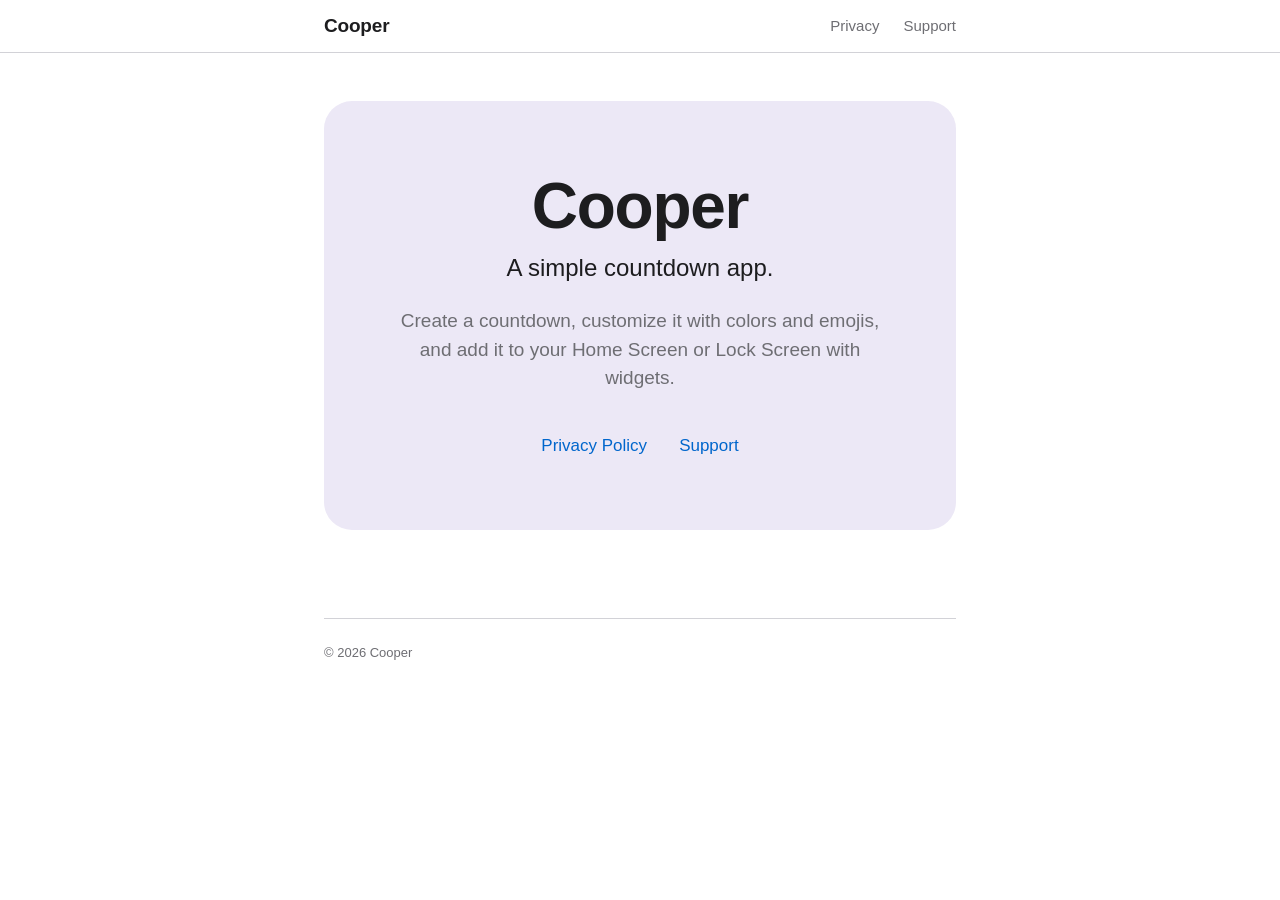
==== index.html @ 3b02b405 "Add Cooper website Co-authored-by: Cursor <cursoragent@cursor.com>" ====
<!DOCTYPE html>
<html lang="en">
<head>
  <meta charset="utf-8">
  <meta name="viewport" content="width=device-width, initial-scale=1">
  <title>Cooper – A simple countdown app</title>
  <meta name="description" content="Create a countdown, customize it with colors and emojis, and add it to your Home Screen or Lock Screen with widgets.">
  <link rel="stylesheet" href="styles.css">
</head>
<body>
  <header class="site-header">
    <div class="container">
      <a class="wordmark" href="index.html" aria-current="page">Cooper</a>
      <nav class="site-nav" aria-label="Main">
        <ul>
          <li><a href="privacy.html">Privacy</a></li>
          <li><a href="support.html">Support</a></li>
        </ul>
      </nav>
    </div>
  </header>

  <main class="container">
    <section class="hero">
      <h1>Cooper</h1>
      <p class="tagline">A simple countdown app.</p>
      <p class="description">Create a countdown, customize it with colors and emojis, and add it to your Home Screen or Lock Screen with widgets.</p>
      <ul class="home-links">
        <li><a href="privacy.html">Privacy Policy</a></li>
        <li><a href="support.html">Support</a></li>
      </ul>
    </section>
  </main>

  <footer class="site-footer">
    <div class="container">
      <p>&copy; 2026 Cooper</p>
    </div>
  </footer>
</body>
</html>
---- styles.css ----
:root {
  color-scheme: light dark;
  --background: #ffffff;
  --text: #1d1d1f;
  --secondary-text: #6e6e73;
  --separator: #d2d2d7;
  --link: #0066cc;
  --hero: #ece8f6;
}

@media (prefers-color-scheme: dark) {
  :root {
    --background: #000000;
    --text: #f5f5f7;
    --secondary-text: #a1a1a6;
    --separator: #424245;
    --link: #2997ff;
    --hero: #2c2640;
  }
}

* {
  box-sizing: border-box;
}

html {
  -webkit-text-size-adjust: 100%;
}

body {
  margin: 0;
  background: var(--background);
  color: var(--text);
  font-family: -apple-system, BlinkMacSystemFont, "SF Pro Text", "Helvetica Neue", Helvetica, Arial, sans-serif;
  font-size: 17px;
  line-height: 1.5;
  -webkit-font-smoothing: antialiased;
}

a {
  color: var(--link);
  text-decoration: none;
}

a:hover {
  text-decoration: underline;
}

a:focus-visible {
  outline: 2px solid var(--link);
  outline-offset: 2px;
  border-radius: 4px;
}

.container {
  max-width: 680px;
  margin: 0 auto;
  padding: 0 24px;
}

/* Header and navigation */

.site-header {
  border-bottom: 1px solid var(--separator);
}

.site-header .container {
  display: flex;
  align-items: center;
  justify-content: space-between;
  height: 52px;
}

.wordmark {
  color: var(--text);
  font-size: 19px;
  font-weight: 600;
  letter-spacing: -0.01em;
}

.wordmark:hover {
  text-decoration: none;
}

.site-nav ul {
  display: flex;
  gap: 24px;
  margin: 0;
  padding: 0;
  list-style: none;
}

.site-nav a {
  color: var(--secondary-text);
  font-size: 15px;
}

.site-nav a:hover,
.site-nav a[aria-current="page"] {
  color: var(--text);
  text-decoration: none;
}

/* Home */

.hero {
  margin: 48px 0 0;
  padding: 72px 32px;
  border-radius: 28px;
  background: var(--hero);
  text-align: center;
}

.hero h1 {
  margin: 0;
  font-family: ui-rounded, -apple-system, BlinkMacSystemFont, "SF Pro Rounded", "Helvetica Neue", Arial, sans-serif;
  font-size: 64px;
  font-weight: 700;
  line-height: 1.05;
  letter-spacing: -0.02em;
}

.tagline {
  margin: 12px 0 0;
  font-size: 24px;
  font-weight: 500;
  line-height: 1.3;
}

.description {
  max-width: 480px;
  margin: 24px auto 0;
  color: var(--secondary-text);
  font-size: 19px;
}

.home-links {
  display: flex;
  justify-content: center;
  gap: 32px;
  margin: 40px 0 0;
  padding: 0;
  list-style: none;
}

/* Document pages */

.page {
  padding: 64px 0 24px;
}

.page h1 {
  margin: 0 0 32px;
  font-size: 40px;
  font-weight: 700;
  line-height: 1.1;
  letter-spacing: -0.02em;
}

.page p {
  margin: 0 0 20px;
}

/* Footer */

.site-footer {
  margin-top: 64px;
  padding: 24px 0 40px;
  color: var(--secondary-text);
  font-size: 13px;
}

.site-footer p {
  margin: 0;
  padding-top: 24px;
  border-top: 1px solid var(--separator);
}

@media (max-width: 600px) {
  body {
    font-size: 16px;
  }

  .container {
    padding: 0 20px;
  }

  .site-nav ul {
    gap: 20px;
  }

  .hero {
    margin-top: 24px;
    padding: 56px 24px;
    border-radius: 22px;
  }

  .hero h1 {
    font-size: 48px;
  }

  .tagline {
    font-size: 21px;
  }

  .description {
    font-size: 17px;
  }

  .page {
    padding-top: 40px;
  }

  .page h1 {
    font-size: 32px;
  }
}
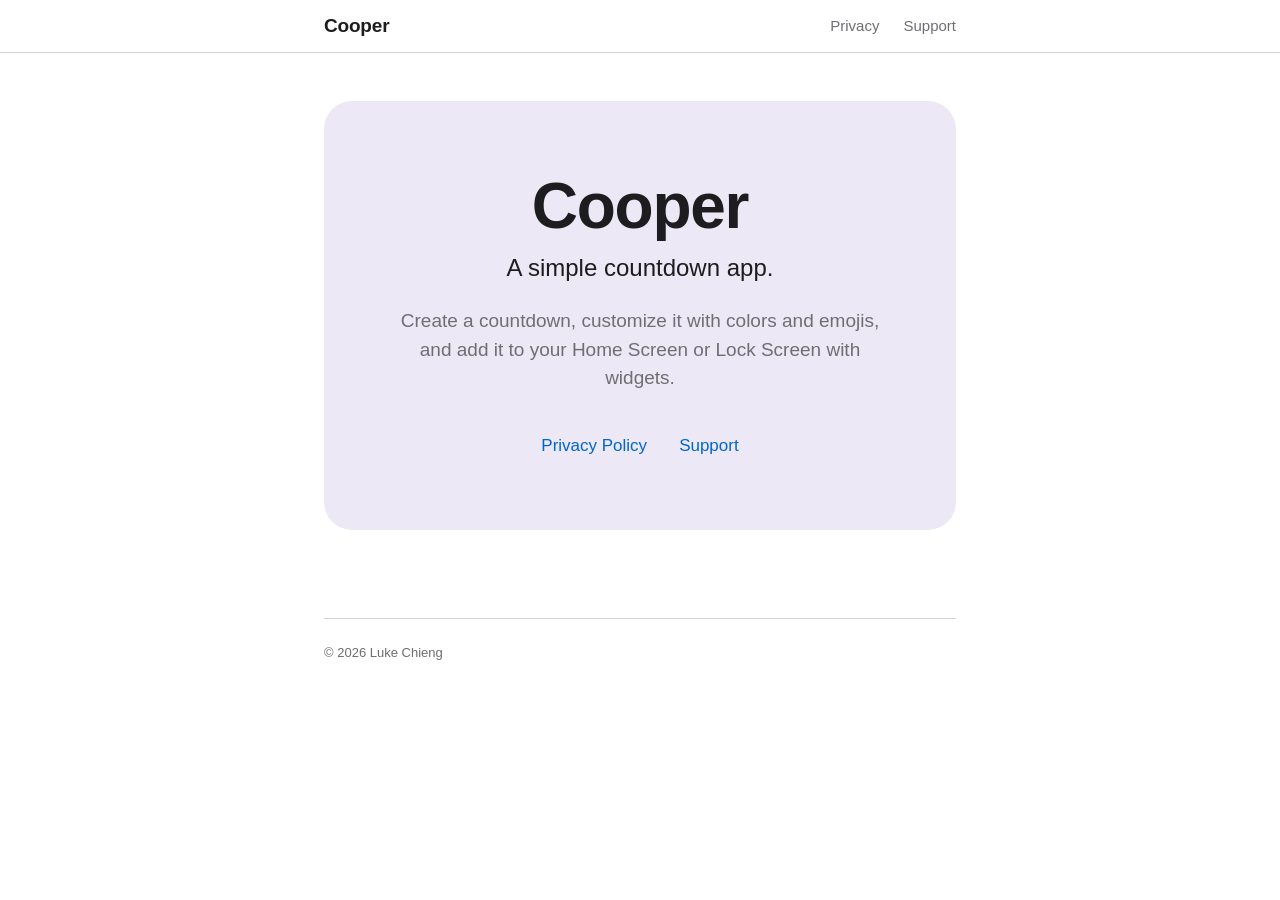
==== commit 9543442f: "Use Luke Chieng as copyright holder Co-authored-by: Cursor <cursoragent@cursor.com>" ====
--- a/index.html
+++ b/index.html
@@ -34,7 +34,7 @@
 
   <footer class="site-footer">
     <div class="container">
-      <p>&copy; 2026 Cooper</p>
+      <p>&copy; 2026 Luke Chieng</p>
     </div>
   </footer>
 </body>
